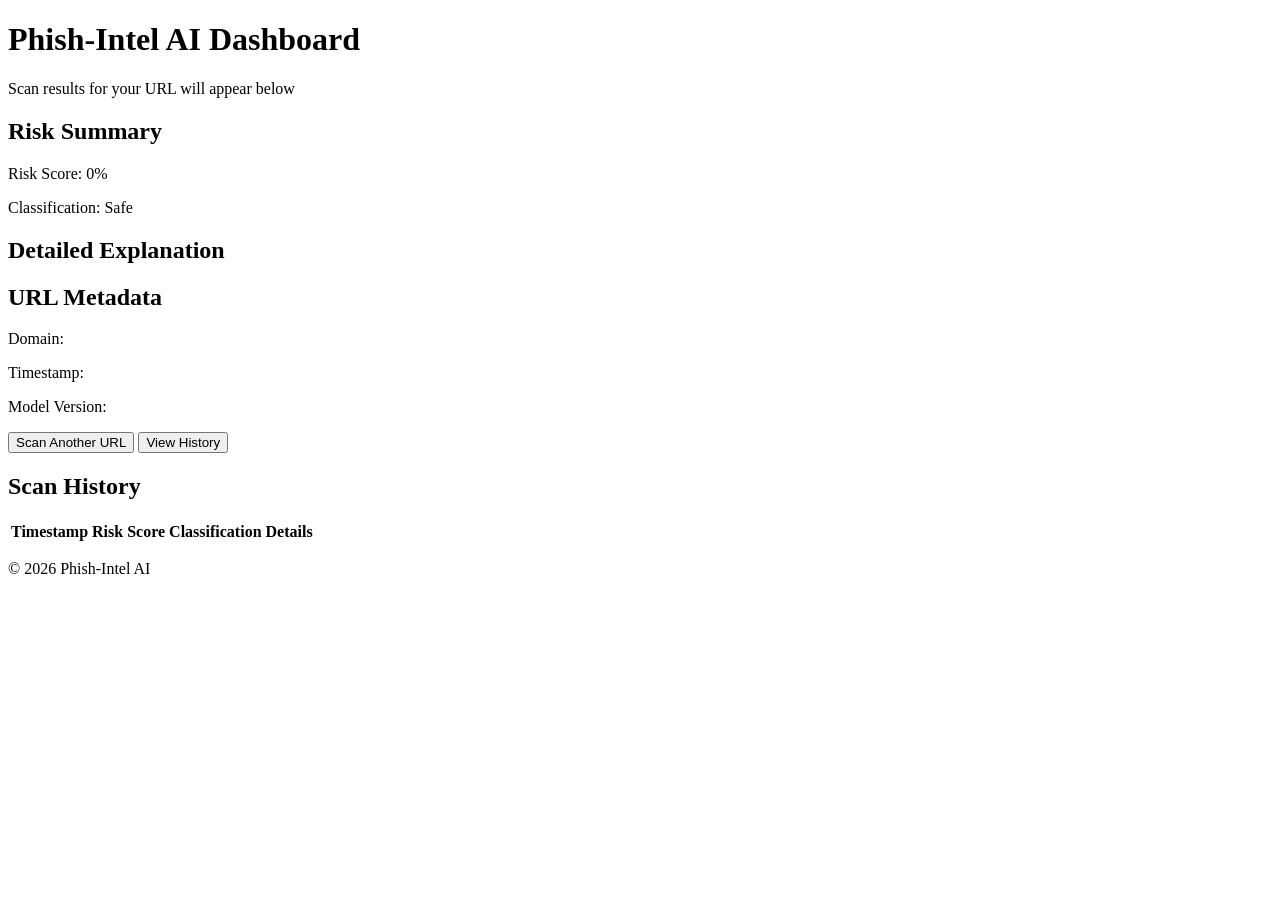
==== frontend/dashboard.html @ 89dc005a "html basic structure done" ====
<!DOCTYPE html>
<html lang="en">
<head>
    <meta charset="UTF-8">
    <meta name="viewport" content="width=device-width, initial-scale=1.0">
    <title>Phish-Intel AI - Dashboard</title>
</head>
<body>

    <header>
        <h1>Phish-Intel AI Dashboard</h1>
        <p>Scan results for your URL will appear below</p>
    </header>

    <main>
        <!-- Risk Summary -->
        <section>
            <div>
                <h2>Risk Summary</h2>
                <p>Risk Score: <span>0%</span></p>
                <p>Classification: <span>Safe</span></p>
                <div><!-- Risk gauge placeholder --></div>
            </div>
        </section>

        <!-- Detailed Explanation -->
        <section>
            <div>
                <h2>Detailed Explanation</h2>
                <ul>
                    <!-- ML and rule-based flags inserted here -->
                </ul>
            </div>
        </section>

        <!-- URL Metadata -->
        <section>
            <div>
                <h2>URL Metadata</h2>
                <p>Domain: <span></span></p>
                <p>Timestamp: <span></span></p>
                <p>Model Version: <span></span></p>
            </div>
        </section>

        <!-- Actions -->
        <nav>
            <a href="index.html"><button>Scan Another URL</button></a>
            <button>View History</button>
        </nav>

        <!-- History / Analytics -->
        <section>
            <div>
                <h2>Scan History</h2>
                <table>
                    <thead>
                        <tr>
                            <th>Timestamp</th>
                            <th>Risk Score</th>
                            <th>Classification</th>
                            <th>Details</th>
                        </tr>
                    </thead>
                    <tbody>
                        <!-- Previous scan rows inserted here -->
                    </tbody>
                </table>
                <div><!-- Pie chart placeholder --></div>
                <div><!-- Bar chart placeholder --></div>
            </div>
        </section>

    </main>

    <footer>
        <p>&copy; 2026 Phish-Intel AI</p>
    </footer>

</body>
</html>
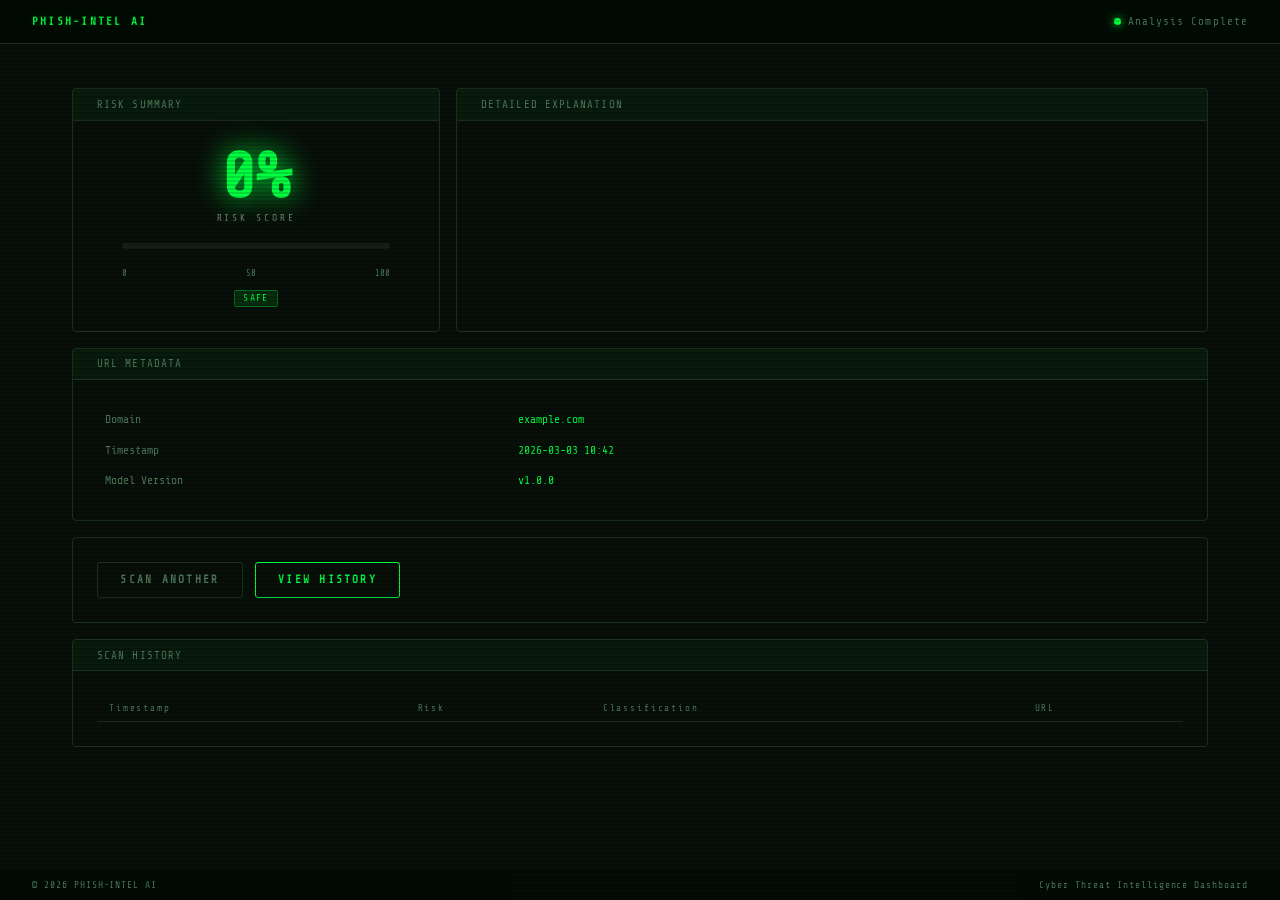
==== commit 87738070: "css completed" ====
--- a/frontend/dashboard.html
+++ b/frontend/dashboard.html
@@ -4,77 +4,118 @@
     <meta charset="UTF-8">
     <meta name="viewport" content="width=device-width, initial-scale=1.0">
     <title>Phish-Intel AI - Dashboard</title>
+
+    <!-- IMPORTANT: base first -->
+    <link rel="stylesheet" href="css/style.css">
+    <link rel="stylesheet" href="css/dashboard.css">
 </head>
 <body>
 
-    <header>
-        <h1>Phish-Intel AI Dashboard</h1>
-        <p>Scan results for your URL will appear below</p>
-    </header>
+    <div class="topbar">
+        <div class="topbar-brand">PHISH-INTEL AI</div>
+        <div class="topbar-right">
+            <span><span class="status-dot"></span>Analysis Complete</span>
+        </div>
+    </div>
 
-    <main>
-        <!-- Risk Summary -->
-        <section>
-            <div>
-                <h2>Risk Summary</h2>
-                <p>Risk Score: <span>0%</span></p>
-                <p>Classification: <span>Safe</span></p>
-                <div><!-- Risk gauge placeholder --></div>
-            </div>
-        </section>
+    <div class="page-wrap">
 
-        <!-- Detailed Explanation -->
-        <section>
-            <div>
-                <h2>Detailed Explanation</h2>
-                <ul>
-                    <!-- ML and rule-based flags inserted here -->
-                </ul>
-            </div>
-        </section>
+        <div class="dashboard-grid">
 
-        <!-- URL Metadata -->
-        <section>
-            <div>
-                <h2>URL Metadata</h2>
-                <p>Domain: <span></span></p>
-                <p>Timestamp: <span></span></p>
-                <p>Model Version: <span></span></p>
-            </div>
-        </section>
+            <!-- Risk Summary -->
+            <section class="panel col-1">
+                <div class="panel-header">
+                    <div class="panel-title">RISK SUMMARY</div>
+                </div>
+                <div class="panel-body risk-gauge-wrap">
+                    <div class="risk-score-number safe">0%</div>
+                    <div class="risk-score-label">RISK SCORE</div>
 
-        <!-- Actions -->
-        <nav>
-            <a href="index.html"><button>Scan Another URL</button></a>
-            <button>View History</button>
-        </nav>
+                    <div class="gauge-bar-wrap">
+                        <div class="gauge-bar-fill safe" style="width:0%"></div>
+                    </div>
 
-        <!-- History / Analytics -->
-        <section>
-            <div>
-                <h2>Scan History</h2>
-                <table>
-                    <thead>
+                    <div class="gauge-ticks">
+                        <span>0</span><span>50</span><span>100</span>
+                    </div>
+
+                    <div class="classification-row">
+                        <span class="badge badge-safe">SAFE</span>
+                    </div>
+                </div>
+            </section>
+
+            <!-- Detailed Explanation -->
+            <section class="panel col-2">
+                <div class="panel-header">
+                    <div class="panel-title">DETAILED EXPLANATION</div>
+                </div>
+                <div class="panel-body">
+                    <ul class="flag-list">
+                        <!-- Flags inserted dynamically -->
+                    </ul>
+                </div>
+            </section>
+
+            <!-- Metadata -->
+            <section class="panel col-3">
+                <div class="panel-header">
+                    <div class="panel-title">URL METADATA</div>
+                </div>
+                <div class="panel-body">
+                    <table class="meta-table">
                         <tr>
-                            <th>Timestamp</th>
-                            <th>Risk Score</th>
-                            <th>Classification</th>
-                            <th>Details</th>
+                            <td>Domain</td>
+                            <td>example.com</td>
                         </tr>
-                    </thead>
-                    <tbody>
-                        <!-- Previous scan rows inserted here -->
-                    </tbody>
-                </table>
-                <div><!-- Pie chart placeholder --></div>
-                <div><!-- Bar chart placeholder --></div>
-            </div>
-        </section>
+                        <tr>
+                            <td>Timestamp</td>
+                            <td>2026-03-03 10:42</td>
+                        </tr>
+                        <tr>
+                            <td>Model Version</td>
+                            <td>v1.0.0</td>
+                        </tr>
+                    </table>
+                </div>
+            </section>
 
-    </main>
+            <!-- Actions -->
+            <section class="panel col-3">
+                <div class="panel-body action-row">
+                    <a href="index.html" class="btn btn-secondary">Scan Another</a>
+                    <button class="btn btn-primary">View History</button>
+                </div>
+            </section>
 
-    <footer>
-        <p>&copy; 2026 Phish-Intel AI</p>
+            <!-- History -->
+            <section class="panel col-3">
+                <div class="panel-header">
+                    <div class="panel-title">SCAN HISTORY</div>
+                </div>
+                <div class="panel-body">
+                    <table class="history-table">
+                        <thead>
+                            <tr>
+                                <th>Timestamp</th>
+                                <th>Risk</th>
+                                <th>Classification</th>
+                                <th>URL</th>
+                            </tr>
+                        </thead>
+                        <tbody>
+                            <!-- Dynamic rows -->
+                        </tbody>
+                    </table>
+                </div>
+            </section>
+
+        </div>
+    </div>
+
+    <footer class="site-footer">
+        <span>© 2026 PHISH-INTEL AI</span>
+        <span>Cyber Threat Intelligence Dashboard</span>
     </footer>
 
 </body>
--- a/frontend/css/style.css
+++ b/frontend/css/style.css
@@ -0,0 +1,344 @@
+/* ============================================
+   PHISH-INTEL AI — style.css
+   Shared base for index.html + dashboard.html
+   ============================================ */
+
+@import url('https://fonts.googleapis.com/css2?family=Share+Tech+Mono&family=Orbitron:wght@700&display=swap');
+
+/* --- Variables --- */
+:root {
+    --green:      #00ff41;
+    --green-dim:  #00cc33;
+    --green-glow: rgba(0, 255, 65, 0.18);
+    --red:        #ff4444;
+    --amber:      #ffb300;
+    --bg:         #080f09;
+    --bg-card:    #0d160e;
+    --border:     #1c3322;
+    --text:       #d4f5dc;
+    --text-dim:   #4d7a5a;
+    --font-mono:  'Share Tech Mono', monospace;
+    --font-head:  'Orbitron', sans-serif;
+}
+
+/* ---------- Reset ---------- */
+*, *::before, *::after {
+    box-sizing: border-box;
+    margin: 0;
+    padding: 0;
+}
+
+html, body {
+    height: 100%;
+    background-color: var(--bg);
+    color: var(--text);
+    font-family: var(--font-mono);
+    overflow-x: hidden;
+}
+
+/* ---------- Scanlines overlay ---------- */
+body::before {
+    content: '';
+    position: fixed;
+    inset: 0;
+    background: repeating-linear-gradient(
+        0deg,
+        transparent 0px,
+        transparent 2px,
+        rgba(0, 0, 0, 0.15) 2px,
+        rgba(0, 0, 0, 0.15) 4px
+    );
+    pointer-events: none;
+    z-index: 9999;
+}
+
+/* ---------- Matrix canvas (shared) ---------- */
+#matrix-canvas {
+    position: fixed;
+    top: 0;
+    left: 0;
+    width: 100%;
+    height: 100%;
+    opacity: 0.06;
+    pointer-events: none;
+    z-index: 0;
+}
+
+/* ---------- Top Navigation Bar ---------- */
+.topbar {
+    position: fixed;
+    top: 0;
+    left: 0;
+    right: 0;
+    height: 44px;
+    display: flex;
+    align-items: center;
+    justify-content: space-between;
+    padding: 0 2rem;
+    background: rgba(2, 11, 4, 0.92);
+    border-bottom: 1px solid var(--border);
+    z-index: 500;
+    font-size: 0.68rem;
+    letter-spacing: 0.1em;
+    color: var(--text-dim);
+}
+
+.topbar-brand {
+    font-family: var(--font-display);
+    font-size: 0.7rem;
+    font-weight: 700;
+    color: var(--green);
+    letter-spacing: 0.2em;
+    text-shadow: 0 0 8px var(--green-glow);
+}
+
+.topbar-right {
+    display: flex;
+    align-items: center;
+    gap: 1.5rem;
+}
+
+.topbar-right span {
+    color: var(--text-dim);
+}
+
+.topbar-right .val {
+    color: var(--green);
+}
+
+/* Status dot (pulsing) */
+.status-dot {
+    display: inline-block;
+    width: 7px;
+    height: 7px;
+    border-radius: 50%;
+    background: var(--green);
+    box-shadow: 0 0 8px var(--green);
+    margin-right: 0.4rem;
+    animation: dot-pulse 2s ease-in-out infinite;
+}
+
+@keyframes dot-pulse {
+    0%, 100% { opacity: 1; }
+    50%       { opacity: 0.3; }
+}
+
+/* ---------- Page wrapper ---------- */
+.page-wrap {
+    position: relative;
+    z-index: 10;
+    padding-top: 64px;
+    padding-bottom: 40px;
+    min-height: 100vh;
+}
+
+/* ---------- Terminal Panel ---------- */
+.panel {
+    background: var(--bg-panel);
+    border: 1px solid var(--border);
+    border-radius: 4px;
+    overflow: hidden;
+}
+
+/* Terminal-style title bar inside a panel */
+.panel-header {
+    display: flex;
+    align-items: center;
+    gap: 0.5rem;
+    padding: 0.55rem 1rem;
+    background: rgba(0, 255, 65, 0.05);
+    border-bottom: 1px solid var(--border);
+    font-size: 0.68rem;
+    color: var(--text-dim);
+    letter-spacing: 0.1em;
+}
+
+.panel-header .wm-dot {
+    width: 10px;
+    height: 10px;
+    border-radius: 50%;
+}
+.wm-dot.red    { background: #ff5f57; }
+.wm-dot.yellow { background: #ffbd2e; }
+.wm-dot.green  { background: #28ca41; }
+
+.panel-header .panel-title {
+    margin-left: 0.5rem;
+    color: var(--text-dim);
+}
+
+.panel-header .panel-tag {
+    margin-left: auto;
+    color: var(--green-dim);
+    font-size: 0.6rem;
+    letter-spacing: 0.15em;
+}
+
+.panel-body {
+    padding: 1.5rem;
+}
+
+/* ---------- Section headings ---------- */
+.section-label {
+    font-family: var(--font-display);
+    font-size: 0.6rem;
+    font-weight: 700;
+    letter-spacing: 0.3em;
+    color: var(--green-dim);
+    text-transform: uppercase;
+    margin-bottom: 1rem;
+    display: flex;
+    align-items: center;
+    gap: 0.5rem;
+}
+
+.section-label::after {
+    content: '';
+    flex: 1;
+    height: 1px;
+    background: var(--border-dim);
+}
+
+/* ---------- Buttons ---------- */
+.btn {
+    display: inline-block;
+    padding: 0.65rem 1.4rem;
+    font-family: var(--font-display);
+    font-size: 0.7rem;
+    font-weight: 700;
+    letter-spacing: 0.2em;
+    text-transform: uppercase;
+    cursor: pointer;
+    border-radius: 3px;
+    transition: background 0.25s, color 0.25s, box-shadow 0.25s;
+    text-decoration: none;
+}
+
+.btn-primary {
+    background: transparent;
+    border: 1px solid var(--green);
+    color: var(--green);
+}
+
+.btn-primary:hover {
+    background: var(--green);
+    color: var(--bg);
+    box-shadow: 0 0 20px var(--green-glow);
+}
+
+.btn-secondary {
+    background: transparent;
+    border: 1px solid var(--border);
+    color: var(--text-dim);
+}
+
+.btn-secondary:hover {
+    border-color: var(--green-dim);
+    color: var(--green-dim);
+}
+
+/* ---------- Badge labels ---------- */
+.badge {
+    display: inline-block;
+    padding: 0.15rem 0.5rem;
+    font-size: 0.6rem;
+    letter-spacing: 0.15em;
+    border-radius: 2px;
+    font-family: var(--font-mono);
+    text-transform: uppercase;
+}
+
+.badge-safe    { background: rgba(0,255,65,0.12);  color: var(--green);  border: 1px solid rgba(0,255,65,0.3); }
+.badge-warn    { background: rgba(255,179,0,0.12); color: var(--amber);  border: 1px solid rgba(255,179,0,0.3); }
+.badge-danger  { background: rgba(255,0,60,0.12);  color: var(--red);    border: 1px solid rgba(255,0,60,0.3); }
+
+/* ---------- Glitch animation for headings ---------- */
+@keyframes glitch {
+    0%, 92%, 100% {
+        text-shadow: 0 0 20px var(--green-glow), 0 0 50px rgba(0,255,65,0.15);
+        transform: none;
+    }
+    93% { text-shadow: -3px 0 var(--red), 3px 0 var(--cyan); transform: skewX(-1.5deg); }
+    95% { text-shadow:  3px 0 var(--red), -3px 0 var(--cyan); transform: skewX(1.5deg); }
+    97% { text-shadow: 0 0 20px var(--green-glow); transform: none; }
+}
+
+.glitch-text {
+    animation: glitch 9s infinite;
+}
+
+/* ---------- Blinking cursor ---------- */
+.blink {
+    animation: blink 1.1s step-end infinite;
+}
+@keyframes blink {
+    50% { opacity: 0; }
+}
+
+/* ---------- Footer ---------- */
+.site-footer {
+    position: fixed;
+    bottom: 0;
+    left: 0;
+    right: 0;
+    height: 30px;
+    display: flex;
+    align-items: center;
+    justify-content: space-between;
+    padding: 0 2rem;
+    background: rgba(2, 11, 4, 0.92);
+    border-top: 1px solid var(--border-dim);
+    font-size: 0.6rem;
+    color: var(--text-dim);
+    letter-spacing: 0.1em;
+    z-index: 500;
+}
+
+/* ---------- Scrolling threat ticker ---------- */
+.ticker {
+    position: fixed;
+    bottom: 30px;
+    left: 0;
+    right: 0;
+    padding: 0.3rem 0;
+    background: rgba(2, 11, 4, 0.88);
+    border-top: 1px solid var(--border-dim);
+    overflow: hidden;
+    z-index: 400;
+}
+
+.ticker-track {
+    display: flex;
+    gap: 3rem;
+    white-space: nowrap;
+    animation: ticker-scroll 35s linear infinite;
+}
+
+@keyframes ticker-scroll {
+    from { transform: translateX(0); }
+    to   { transform: translateX(-50%); }
+}
+
+.ticker-item {
+    font-size: 0.62rem;
+    color: var(--text-dim);
+    letter-spacing: 0.08em;
+    flex-shrink: 0;
+}
+
+.ticker-item .hi { color: var(--green); }
+.ticker-item .warn { color: var(--amber); }
+.ticker-item .danger { color: var(--red); }
+
+/* ---------- Corner bracket decorations ---------- */
+.corner-bracket {
+    position: fixed;
+    width: 40px;
+    height: 40px;
+    opacity: 0.2;
+    z-index: 5;
+}
+.corner-bracket.tl { top: 50px;  left: 10px;  border-top: 1px solid var(--green); border-left: 1px solid var(--green); }
+.corner-bracket.tr { top: 50px;  right: 10px; border-top: 1px solid var(--green); border-right: 1px solid var(--green); }
+.corner-bracket.bl { bottom: 36px; left: 10px;  border-bottom: 1px solid var(--green); border-left: 1px solid var(--green); }
+.corner-bracket.br { bottom: 36px; right: 10px; border-bottom: 1px solid var(--green); border-right: 1px solid var(--green); }
--- a/frontend/css/dashboard.css
+++ b/frontend/css/dashboard.css
@@ -0,0 +1,271 @@
+/* =============================================
+   PHISH-INTEL AI — DASHBOARD STYLES (dashboard.css)
+   Extends style.css
+   ============================================= */
+
+/* ---------- Layout ---------- */
+.dashboard-grid {
+    max-width: 1200px;
+    margin: 0 auto;
+    padding: 1.5rem 2rem;
+    display: grid;
+    grid-template-columns: 1fr 1fr 1fr;
+    gap: 1rem;
+}
+
+.col-1 { grid-column: span 1; }
+.col-2 { grid-column: span 2; }
+.col-3 { grid-column: span 3; }
+
+/* ---------- Risk Score ---------- */
+.risk-gauge-wrap {
+    text-align: center;
+    padding: 1.5rem 1rem;
+}
+
+.risk-score-number {
+    font-family: var(--font-display);
+    font-size: 4rem;
+    font-weight: 900;
+    line-height: 1;
+    text-shadow: 0 0 30px currentColor;
+    transition: color 0.5s;
+}
+
+.risk-score-number.safe   { color: var(--green); }
+.risk-score-number.warn   { color: var(--amber); }
+.risk-score-number.danger { color: var(--red);   }
+
+.risk-score-label {
+    font-family: var(--font-display);
+    font-size: 0.6rem;
+    letter-spacing: 0.3em;
+    margin-top: 0.3rem;
+    opacity: 0.5;
+}
+
+/* Gauge bar */
+.gauge-bar-wrap {
+    margin: 1.2rem auto;
+    height: 6px;
+    width: 80%;
+    background: rgba(255,255,255,0.06);
+    border-radius: 3px;
+    overflow: hidden;
+}
+
+.gauge-bar-fill {
+    height: 100%;
+    border-radius: 3px;
+    width: 0%;
+    transition: width 1.2s ease, background 0.5s;
+}
+
+.gauge-bar-fill.safe   { background: var(--green); box-shadow: 0 0 8px var(--green); }
+.gauge-bar-fill.warn   { background: var(--amber); box-shadow: 0 0 8px var(--amber); }
+.gauge-bar-fill.danger { background: var(--red);   box-shadow: 0 0 8px var(--red);   }
+
+.gauge-ticks {
+    display: flex;
+    justify-content: space-between;
+    font-size: 0.55rem;
+    color: var(--text-dim);
+    margin-top: 0.3rem;
+    width: 80%;
+    margin-left: auto;
+    margin-right: auto;
+}
+
+.classification-row {
+    margin-top: 0.75rem;
+    display: flex;
+    justify-content: center;
+}
+
+/* ---------- Metadata table ---------- */
+.meta-table {
+    width: 100%;
+    border-collapse: collapse;
+    font-size: 0.72rem;
+}
+
+.meta-table tr {
+    border-bottom: 1px solid var(--border-dim);
+}
+
+.meta-table td {
+    padding: 0.55rem 0.5rem;
+    vertical-align: top;
+}
+
+.meta-table td:first-child {
+    color: var(--text-dim);
+    width: 38%;
+    white-space: nowrap;
+}
+
+.meta-table td:last-child {
+    color: var(--green);
+    word-break: break-all;
+}
+
+/* ---------- Flag list ---------- */
+.flag-list {
+    list-style: none;
+    display: flex;
+    flex-direction: column;
+    gap: 0.5rem;
+}
+
+.flag-item {
+    display: flex;
+    align-items: flex-start;
+    gap: 0.75rem;
+    padding: 0.65rem 0.75rem;
+    background: rgba(0,0,0,0.2);
+    border: 1px solid var(--border-dim);
+    border-radius: 3px;
+    font-size: 0.72rem;
+    transition: border-color 0.2s;
+}
+
+.flag-item:hover { border-color: rgba(0,255,65,0.25); }
+
+.flag-icon         { font-size: 0.85rem; flex-shrink: 0; margin-top: 1px; }
+.flag-icon.ok      { color: var(--green); }
+.flag-icon.warn    { color: var(--amber); }
+.flag-icon.danger  { color: var(--red);   }
+
+.flag-text { color: var(--text); line-height: 1.4; }
+.flag-sub  { font-size: 0.62rem; color: var(--text-dim); margin-top: 0.2rem; }
+
+/* ---------- Action buttons row ---------- */
+.action-row {
+    display: flex;
+    gap: 0.75rem;
+    flex-wrap: wrap;
+}
+
+/* ---------- History Table ---------- */
+.history-table {
+    width: 100%;
+    border-collapse: collapse;
+    font-size: 0.7rem;
+}
+
+.history-table thead tr { border-bottom: 1px solid var(--border); }
+
+.history-table th {
+    padding: 0.5rem 0.75rem;
+    text-align: left;
+    font-family: var(--font-display);
+    font-size: 0.58rem;
+    letter-spacing: 0.2em;
+    color: var(--text-dim);
+    font-weight: 400;
+    white-space: nowrap;
+}
+
+.history-table tbody tr {
+    border-bottom: 1px solid var(--border-dim);
+    transition: background 0.15s;
+}
+
+.history-table tbody tr:hover { background: rgba(0,255,65,0.03); }
+
+.history-table td {
+    padding: 0.55rem 0.75rem;
+    color: var(--text);
+    vertical-align: middle;
+}
+
+.history-table td.url-cell   { color: var(--green-dim); word-break: break-all; max-width: 260px; }
+.history-table td.score-cell { font-family: var(--font-display); font-size: 0.8rem; }
+.history-table td.score-cell.safe   { color: var(--green); }
+.history-table td.score-cell.warn   { color: var(--amber); }
+.history-table td.score-cell.danger { color: var(--red);   }
+
+/* ---------- Stats strip ---------- */
+.stats-strip {
+    display: grid;
+    grid-template-columns: repeat(4, 1fr);
+    gap: 0.75rem;
+    max-width: 1200px;
+    margin: 0 auto 0.25rem;
+    padding: 0 2rem;
+}
+
+.stat-card {
+    background: var(--bg-panel);
+    border: 1px solid var(--border);
+    border-radius: 4px;
+    padding: 1rem 1.2rem;
+    position: relative;
+    overflow: hidden;
+}
+
+.stat-card::before {
+    content: '';
+    position: absolute;
+    top: 0; left: 0;
+    width: 3px;
+    height: 100%;
+    background: var(--green);
+    box-shadow: 0 0 8px var(--green-glow);
+}
+
+.stat-card.warn-accent::before   { background: var(--amber); box-shadow: 0 0 8px rgba(255,179,0,0.4); }
+.stat-card.danger-accent::before { background: var(--red);   box-shadow: 0 0 8px rgba(255,0,60,0.4);  }
+.stat-card.cyan-accent::before   { background: var(--cyan);  box-shadow: 0 0 8px rgba(0,247,255,0.3); }
+
+.stat-card-label {
+    font-size: 0.6rem;
+    color: var(--text-dim);
+    letter-spacing: 0.15em;
+    text-transform: uppercase;
+    margin-bottom: 0.4rem;
+}
+
+.stat-card-value {
+    font-family: var(--font-display);
+    font-size: 1.8rem;
+    font-weight: 900;
+    color: var(--green);
+    line-height: 1;
+    text-shadow: 0 0 12px var(--green-glow);
+}
+
+.stat-card.warn-accent   .stat-card-value { color: var(--amber); text-shadow: 0 0 12px rgba(255,179,0,0.4); }
+.stat-card.danger-accent .stat-card-value { color: var(--red);   text-shadow: 0 0 12px rgba(255,0,60,0.4);  }
+.stat-card.cyan-accent   .stat-card-value { color: var(--cyan);  text-shadow: 0 0 12px rgba(0,247,255,0.3); }
+
+.stat-card-sub {
+    font-size: 0.6rem;
+    color: var(--text-dim);
+    margin-top: 0.3rem;
+}
+
+/* ---------- Spinner (loading state) ---------- */
+.scan-loading {
+    text-align: center;
+    padding: 2rem;
+}
+
+.scan-loading .spinner {
+    display: inline-block;
+    width: 40px;
+    height: 40px;
+    border: 2px solid var(--border);
+    border-top-color: var(--green);
+    border-radius: 50%;
+    animation: spin 0.8s linear infinite;
+    margin-bottom: 1rem;
+}
+
+@keyframes spin { to { transform: rotate(360deg); } }
+
+.scan-loading p {
+    font-size: 0.72rem;
+    color: var(--text-dim);
+    letter-spacing: 0.15em;
+}
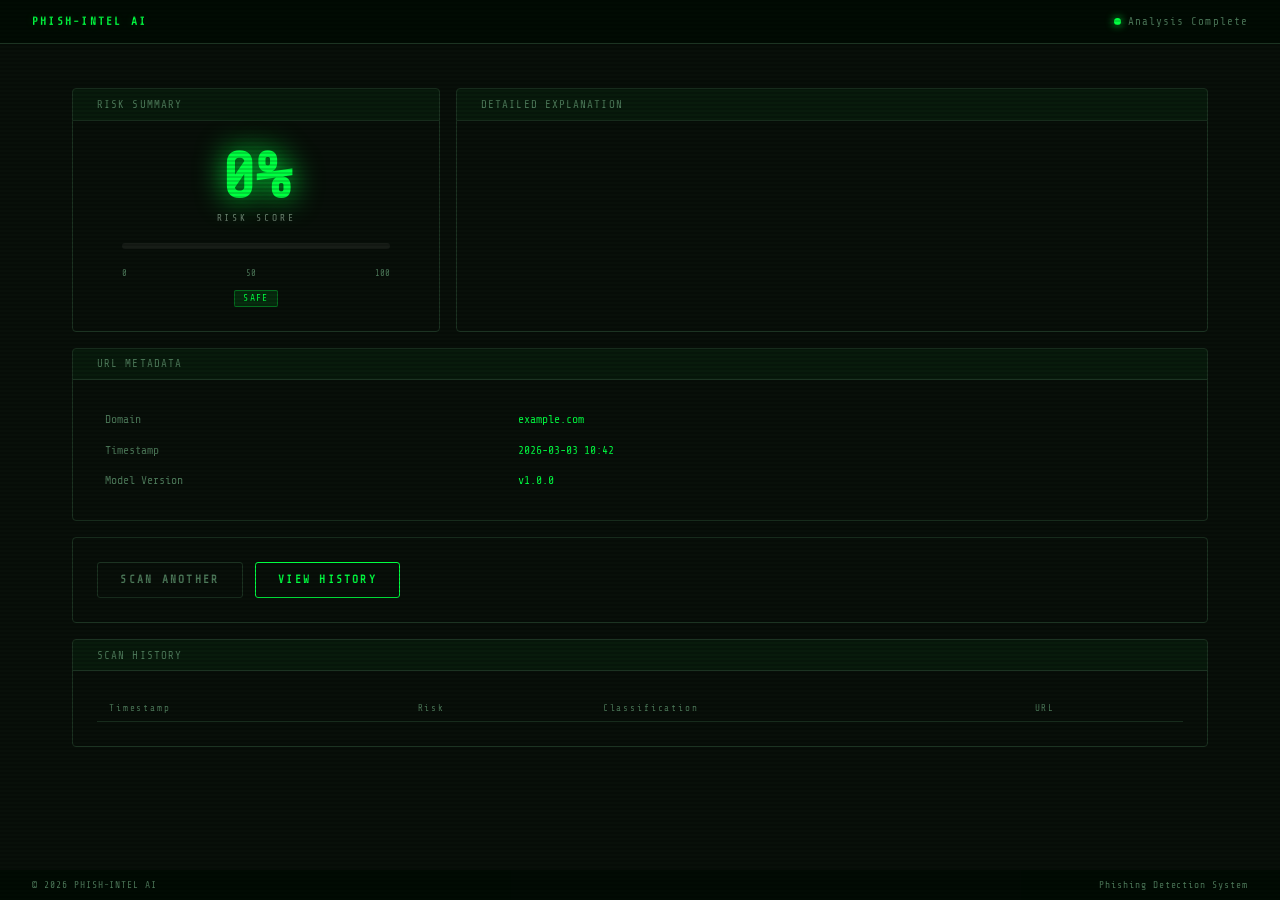
==== commit 2b4a6855: "some minor change in html" ====
--- a/frontend/dashboard.html
+++ b/frontend/dashboard.html
@@ -115,7 +115,7 @@
 
     <footer class="site-footer">
         <span>© 2026 PHISH-INTEL AI</span>
-        <span>Cyber Threat Intelligence Dashboard</span>
+        <span>Phishing Detection System</span>
     </footer>
 
 </body>
